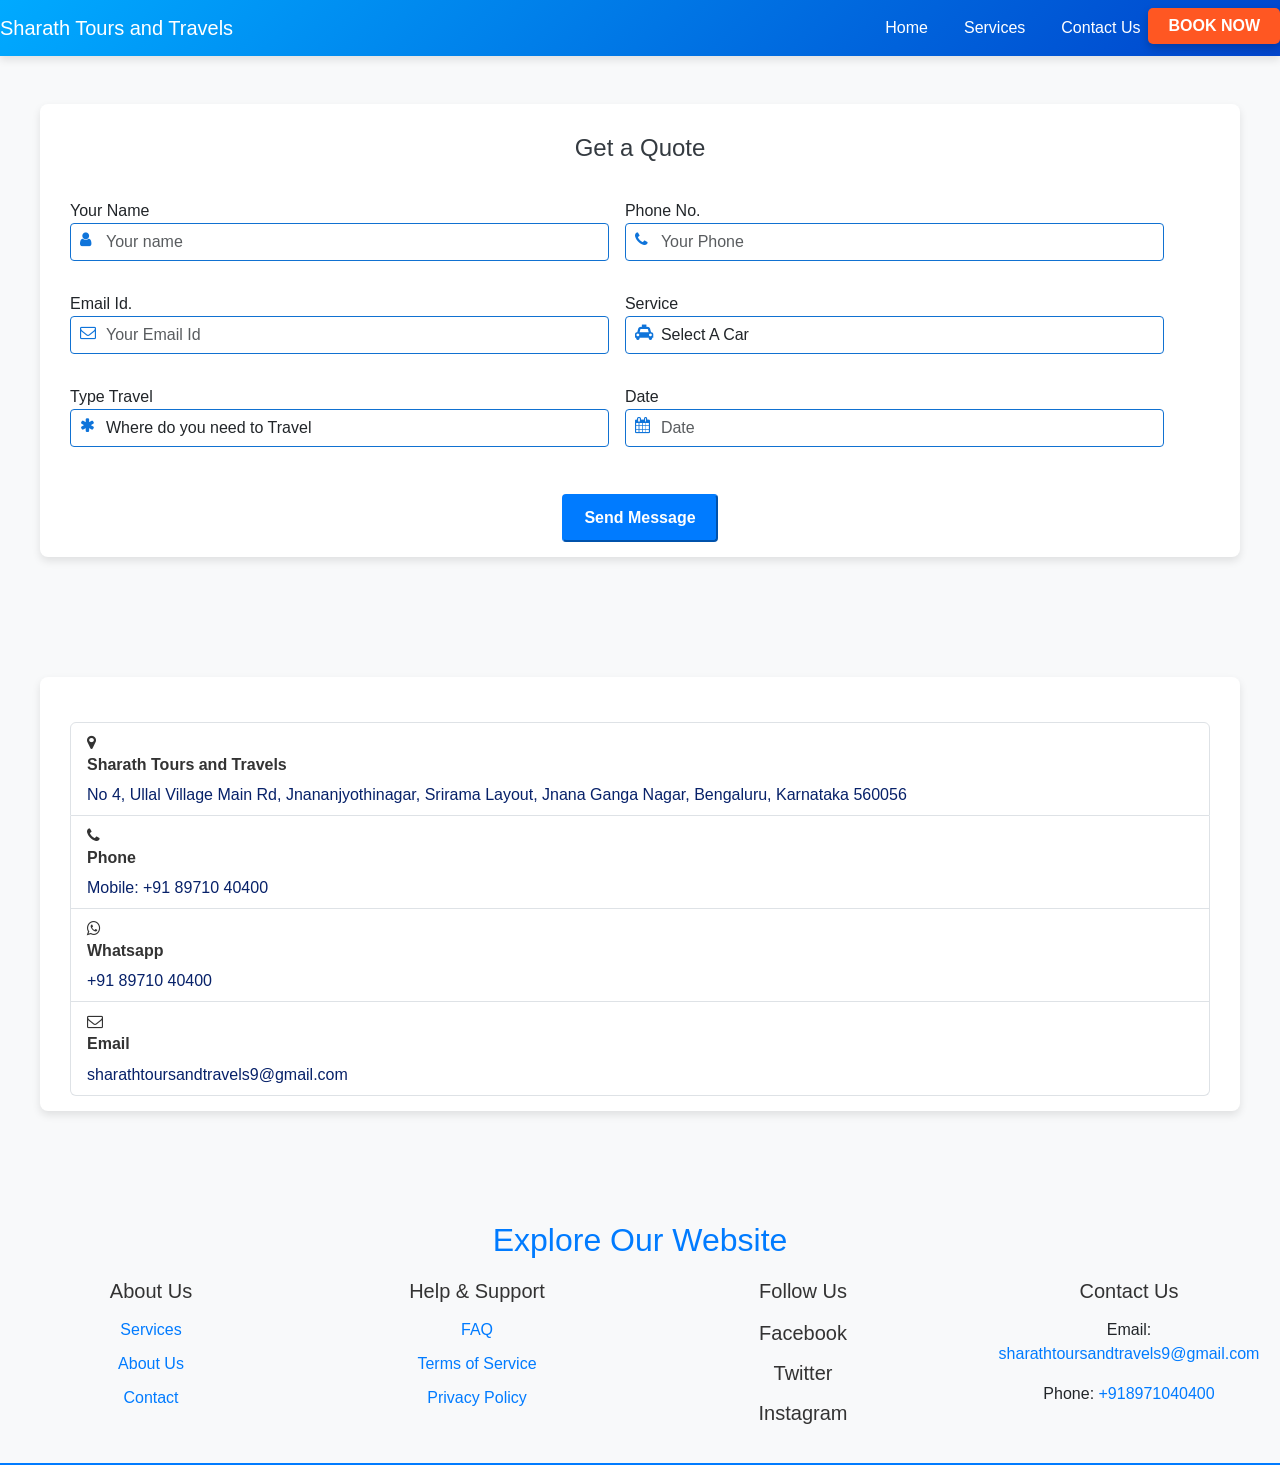
==== html/contactus.html @ 670be808 "Moving the code base to reachinstant" ====
<!doctype html>
<html lang="en">

<head>
  <!-- Required meta tags -->
  <meta charset="utf-8">
  <meta name="viewport" content="width=device-width, initial-scale=1">
  <link rel="icon" href="../images/logo.png" sizes="16x16" type="image/png">
  <!-- Bootstrap CSS -->
  <link href="https://cdn.jsdelivr.net/npm/bootstrap@5.0.2/dist/css/bootstrap.min.css" rel="stylesheet"
    integrity="sha384-EVSTQN3/azprG1Anm3QDgpJLIm9Nao0Yz1ztcQTwFspd3yD65VohhpuuCOmLASjC" crossorigin="anonymous">

  <title>contact us</title>
  <link rel="stylesheet" href="../css/contactus.css">
  <link rel="stylesheet" href="../css/styles.css">
  <link rel="stylesheet" href="https://cdnjs.cloudflare.com/ajax/libs/font-awesome/4.7.0/css/font-awesome.min.css">
</head>

<body>
<!-- Navigation Bar -->
<nav class="navbar navbar-expand-lg navbar-custom">
  <a class="navbar-brand" href="../index.html">Sharath Tours and Travels</a>
  <button
    class="navbar-toggler"
    type="button"
    data-toggle="collapse"
    data-target="#navbarNav"
    aria-controls="navbarNav"
    aria-expanded="false"
    aria-label="Toggle navigation"
  >
    <span class="navbar-toggler-icon"></span>
  </button>
  <div class="collapse navbar-collapse justify-content-end" id="navbarNav">
    <ul class="navbar-nav">
      <li class="nav-item active">
        <a class="nav-link" href="../index.html"
          >Home <span class="sr-only">(current)</span></a
        >
      </li>
      <li class="nav-item">
        <a class="nav-link" href="../index.html#services">Services</a>
      </li>
      <li class="nav-item">
        <a class="nav-link" href="#contact">Contact Us</a>
      </li>
      <a href="#contact"
        ><button class="btn book-now-button" type="button">
          Book Now
        </button></a
      >
    </ul>
  </div>
</nav>

  </div>
  <div class="container mt-5">
    <div class="form-content homecontect">
        <div id="contact" class="contact-form-action">
            <h4>Get a Quote</h4>
            <!-- Ensure there is only one form tag -->
            <form class="row g-3 messenger-box-form" method="post" action="../php/process_form.php">
                <!-- Your Name -->
                <div class="col-lg-6 responsive-column">
                    <div class="input-box">
                        <label class="label-text" for="name">Your Name</label>
                        <div class="form-group">
                            <span class="fa fa-user form-icon"></span>
                            <input class="form-control" type="text" id="name" name="name" placeholder="Your name" required>
                        </div>
                    </div>
                </div>
                <!-- Phone No. -->
                <div class="col-lg-6 responsive-column">
                    <div class="input-box">
                        <label class="label-text" for="phone">Phone No.</label>
                        <div class="form-group">
                            <span class="fa fa-phone form-icon"></span>
                            <input class="form-control" type="text" id="phone" name="phone" placeholder="Your Phone" required>
                        </div>
                    </div>
                </div>
                <!-- Email Id -->
                <div class="col-lg-6 responsive-column">
                    <div class="input-box">
                        <label class="label-text" for="email">Email Id.</label>
                        <div class="form-group">
                            <span class="fa fa-envelope-o form-icon"></span>
                            <input class="form-control" type="text" id="email" name="email" placeholder="Your Email Id" required>
                        </div>
                    </div>
                </div>
                <!-- Service -->
                <div class="col-lg-6 responsive-column">
                    <div class="input-box">
                        <label class="label-text" for="fleets">Service</label>
                        <div class="form-group">
                            <span class="fa fa-cab form-icon"></span>
                            <select name="fleets" id="fleets" class="form-control" >
                                <option hidden="" disabled="disabled" selected="selected" value="">Select A Car</option>
                                <option value="Sedan Cars">Sedan Cars</option>
                                <option value="Maruti Ertiga">Maruti Ertiga</option>
                                <option value="Toyota Innova">Toyota Innova</option>
                                <option value="Innova Crysta">Innova Crysta</option>
                                <option value="Maharaja Tempo Traveller">Maharaja Tempo Traveller</option>
                                <option value="Semi-sleeper Maharaja TT">Semi-sleeper Maharaja TT</option>
                                <option value="12 Seater Tempo Traveller">12 Seater Tempo Traveller</option>
                                <option value="14 Seater Tempo Traveller">14 Seater Tempo Traveller</option>
                                <option value="Force Urbania">Force Urbania</option>
                                <option value="20 Seater Tempo Traveller">20 Seater Tempo Traveller</option>
                                <option value="21 Seater MinBus">21 Seater MinBus</option>
                                <option value="24 Seater Min Bus">24 Seater Min Bus</option>
                                <option value="Luxury Bharat Benz">Luxury Bharat Benz</option>
                                <option value="33 Seater Bus">33 Seater Bus</option>
                                <option value="Multi Axle Volvo Bus">Multi Axle Volvo Bus</option>
                                <option value="50 Seater Bus">50 Seater Bus</option>
                            </select>
                            <span id="car_error" class="text-danger"></span>
                        </div>
                    </div>
                </div>
                <!-- Type Travel -->
                <div class="col-lg-6 responsive-column">
                    <div class="input-box">
                        <label class="label-text" for="travel">Type Travel</label>
                        <div class="form-group">
                            <span class="fa fa-asterisk form-icon"></span>
                            <select name="typetravel" id="travel" class="form-control" >
                                <option hidden="" disabled="disabled" selected="selected" value="">Where do you need to Travel</option>
                                <option value="With in City">With in City</option>
                                <option value="Outstation">Outstation</option>
                                <option value="Airport">Airport</option>
                            </select>
                            <span id="travel_error" class="text-danger"></span>
                        </div>
                    </div>
                </div>
                <!-- Date -->
                <div class="col-lg-6 responsive-column">
                    <div class="input-box">
                        <label class="label-text" for="date">Date</label>
                        <div class="form-group">
                            <span class="fa fa-calendar form-icon"></span>
                            <input placeholder="Date" class="textbox-n form-control" type="text" onfocus="(this.type='date')" id="date" name="date" />
                            <span id="date_error" class="text-danger"></span>
                        </div>
                    </div>
                </div>
                <!-- CAPTCHA -->
                <div class="col-lg-12 text-center">
                    <div class="form-group">
                        <div class="g-recaptcha" data-sitekey=""></div>
                        <span id="captcha_error" class="text-danger"></span>
                    </div>
                </div>
                <!-- Submit Button -->
                <div class="col-lg-12">
                    <div class="btn-box text-center">
                        <button name="submit" type="submit" class="theme-btn send-message-btn" id="send-message-btn">Send Message</button>
                    </div>
                </div>
            </form>
        </div>
    </div>
</div>

<div class="contactus">
    <div class="container">
      <div class="row">
        <div class="col-md-12">
          <div class="list-group">
            <div class="list-group-item">
              <i class="fa fa-map-marker icon-element"></i>
              <h5 class="title1 font-size-16 pb-1">Sharath Tours and Travels</h5>
              <p class="map__desc">No 4, Ullal Village Main Rd, Jnananjyothinagar, Srirama Layout, Jnana Ganga Nagar, Bengaluru, Karnataka 560056</p>
            </div>
            <div class="list-group-item">
              <i class="fa fa-phone icon-element"></i>
              <h5 class="title1 font-size-16 pb-1">Phone</h5>
              <p class="map__desc">Mobile: +91 89710 40400</p>
            </div>
            <div class="list-group-item">
              <i class="fa fa-whatsapp icon-element"></i>
              <h5 class="title1 font-size-16 pb-1">Whatsapp</h5>
              <p class="map__desc">+91 89710 40400</p>
            </div>
            <div class="list-group-item">
              <i class="fa fa-envelope-o icon-element"></i>
              <h5 class="title1 font-size-16 pb-1">Email</h5>
              <p class="map__desc">sharathtoursandtravels9@gmail.com</p>
            </div>
          </div>
        </div>
      </div>
    </div>
  </div>

      <!-- Links and References Section -->
      <section class="links-references">
        <div class=" text-center">
          <h2>Explore Our Website</h2>
          <div class="row">
            <div class="col-md-3">
              <h5>About Us</h5>
              <ul class="list-unstyled">
                <li><a href="#services">Services</a></li>
                <li><a href="#about">About Us</a></li>
                <li><a href="#contact">Contact</a></li>
              </ul>
            </div>
            <div class="col-md-3">
              <h5>Help & Support</h5>
              <ul class="list-unstyled">
                <li><a href="#faq">FAQ</a></li>
                <li><a href="#terms">Terms of Service</a></li>
                <li><a href="#privacy">Privacy Policy</a></li>
              </ul>
            </div>
            <div class="col-md-3">
              <h5>Follow Us</h5>
              <ul class="list-unstyled social-icons">
                <li><a href="#" class="facebook">Facebook</a></li>
                <li><a href="#" class="twitter">Twitter</a></li>
                <li><a href="#" class="instagram">Instagram</a></li>
              </ul>
            </div>
            <div class="col-md-3">
              <h5>Contact Us</h5>
              <p>
                Email:
                <a href="mailto:sharathtoursandtravels9@gmail.com"
                  >sharathtoursandtravels9@gmail.com</a
                >
              </p>
              <p>Phone: <a href="tel:+918971040400">+918971040400</a></p>
            </div>
          </div>
        </div>
      </section>  

</div>
  <!-- Option 2: Separate Popper and Bootstrap JS -->
    <script src="https://cdn.jsdelivr.net/npm/@popperjs/core@2.9.2/dist/umd/popper.min.js" integrity="sha384-IQsoLXl5PILFhosVNubq5LC7Qb9DXgDA9i+tQ8Zj3iwWAwPtgFTxbJ8NT4GN1R8p" crossorigin="anonymous"></script>
    <script src="https://cdn.jsdelivr.net/npm/bootstrap@5.0.2/dist/js/bootstrap.min.js" integrity="sha384-cVKIPhGWiC2Al4u+LWgxfKTRIcfu0JTxR+EQDz/bgldoEyl4H0zUF0QKbrJ0EcQF" crossorigin="anonymous"></script>
</body>
</html>
---- css/contactus.css ----
.navbar-custom
{
    background: linear-gradient(
        135deg,
        #00aaff,
        #0044cc
      ); /* Gradient background */
      box-shadow: 0 4px 8px rgba(0, 0, 0, 0.1);
}

/* General form styles */

body {
    background-color: #f8f9fa; /* Light grey background */
    font-family: Arial, sans-serif; /* Default font */
    
}

.container {
    max-width: 300px; /* Smaller width for the container */
    background-color: #ffffff; /* White background */
    padding: 30px; /* Padding inside the container */
    border-radius: 8px; /* Rounded corners */
    box-shadow: 0 4px 8px rgba(0, 0, 0, 0.1); /* Subtle shadow */
    margin: 50px auto; /* Center the container */
    
}

h4 {
    text-align: center; /* Center the heading text */
    margin-bottom: 20px; /* Space below the heading */
    color: #343a40; /* Dark grey color for the heading */
}

.form-group label {
    font-weight: bold; /* Bold labels */
    color: #343a40; /* Dark grey color for the labels */
}

.form-control {
    border: 1px solid #1171d1; /* Border color */
    border-radius: 4px; /* Rounded corners for input fields */
    padding-left: 35px; /* Padding to make room for the icons */
    
}
.form-control::hover{
    background-color: #00aaff;

}

.form-icon {
    position: absolute; /* Position the icon absolutely */
    left: 10px; /* Align the icon to the left */
    top: 40px;; /* Center the icon vertically */
    transform: translateY(-50%); /* Center the icon vertically */
    color: #0f74da; /* Color of the icon */
}

.input-box {
    position: relative; /* Parent of the icon */
    margin-bottom: 15px; /* Space between input boxes */
}

.theme-btn {
    background-color: #007bff; /* Primary button color */
    border-color: #007bff; /* Border color for the button */
    padding: 10px 20px; /* Padding inside the button */
    font-size: 16px; /* Larger font size for the button */
    font-weight: bold; /* Bold button text */
    border-radius: 4px; /* Rounded corners for the button */
    color: #fff; /* White text color */
    transition: background-color 0.3s ease, border-color 0.3s ease; /* Smooth transition for hover effect */
}

.theme-btn:hover {
    background-color: #0056b3; /* Darker blue on hover */
    border-color: #004085; /* Darker border on hover */
}

/* Responsive design */
@media (min-width: 768px) {
    .responsive-column {
        flex: 0 0 48%; /* Two columns in a row */
        max-width: 48%; /* Two columns in a row */
    }
}

@media (max-width: 767px) {
    .responsive-column {
        flex: 0 0 100%; /* Full width on smaller screens */
        max-width: 100%; /* Full width on smaller screens */
    }
}

/* General container styling */
.contactus {
    padding: 20px 0;
}

.container {
    max-width: 1200px;
    
}

/* Form Box */
.form-box {
    background-color: #00aaff;
    border-radius: 8px;
    padding: 20px;
    box-shadow: 0 4px 8px rgba(0, 0, 0, 0.1);
}

/* Address Book Styling */
.address-book {
    padding: 10px 0;
}

.contact-address {
    list-style-type: none;
    padding: 0;
    margin: 0;
}

.contact-address li {
    display: flex;
    align-items: center;
    padding: 10px 0;
    border-bottom: 1px solid #ddd;
}

.contact-address li:last-child {
    border-bottom: none;
}

/* Icon Styling */
.icon-element {
    font-size: 24px;
    margin-right: 15px;
    color: #333;
}

/* Text Styling */
.title1 {
    font-size: 16px;
    font-weight: bold;
    margin-bottom: 5px;
    color: #333;
}

.map__desc {
    margin: 0;
    color: hsl(224, 87%, 22%);
}

/* Responsive Design */
@media (max-width: 767px) {
    .contactus {
        padding: 10px 0;
    }

    .form-box {
        padding: 15px;
    }

    .contact-address li {
        flex-direction: column;
        align-items: flex-start;
    }

    .icon-element {
        margin-right: 0;
        margin-bottom: 10px;
    }
}
---- css/styles.css ----
body {
  font-family: Arial, sans-serif;
}

html {
  scroll-behavior: smooth;
}
.carousel-item {
  height: 500px;
}
.content {
  position: relative;
  z-index: 2;
  color: white;
  text-align: center;
}

.transports {
  padding: 60px 0;
}

.animated {
  animation: fadeInUp 1s ease-out;
}
@keyframes fadeInUp {
  from {
    opacity: 0;
    transform: translateY(20px);
  }
  to {
    opacity: 1;
    transform: translateY(0);
  }
}

.navbar-custom {
  background: linear-gradient(
    135deg,
    #00aaff,
    #0044cc
  ); /* Gradient background */
  box-shadow: 0 4px 8px rgba(0, 0, 0, 0.1); /* Subtle shadow */
}
.navbar-custom .navbar-brand,
.navbar-custom .nav-link {
  color: #ffffff; /* White color for text */
}
.navbar-custom .nav-link {
  margin-left: 20px; /* Space between nav items */
}
.navbar-custom .nav-link:hover {
  color: #ffcc00; /* Gold color on hover */
  text-decoration: underline; /* Underline on hover */
}
.navbar-toggler-icon {
  background-image: url('data:image/svg+xml;charset=utf8,%3Csvg xmlns="http://www.w3.org/2000/svg" viewBox="0 0 30 30"%3E%3Cpath stroke="rgba(255,255,255,.5)" stroke-width="2" d="M4 6h22M4 15h22M4 24h22"/%3E%3C/svg%3E');
}
.banner {
  background-image: url("images/banner.jpg");
  background-size: cover;
  background-position: center;
  height: 200px;
  color: #fff;
  text-align: center;
  display: flex;
  align-items: center;
  justify-content: center;
  border-bottom: 5px solid #0044cc; /* Bottom border matching navbar */
}
.banner h1 {
  font-size: 3rem;
  font-weight: bold;
}

.book-now-button {
  display: inline-block;
  font-weight: bold;
  color: #fff;
  background-color: #ff5722; /* Vibrant color for visibility */
  border: none;
  text-transform: uppercase;
  cursor: pointer;
  text-decoration: none;
  box-shadow: 0 4px 8px rgba(0, 0, 0, 0.2);
  animation: blink 1s infinite; /* Blinking effect */
}
.book-now-button:hover {
  background-color: #e64a19; /* Darker shade on hover */
}
@keyframes blink {
  0%,
  100% {
    opacity: 1;
  }
  50% {
    opacity: 0.5;
  }
}

.more-details {
  background: linear-gradient(to right, #00b7ff 0%, #5dc0e7 50%, #8b8be0 100%); 
  padding: 40px 0;
}
.details-content {
  background: #ffffff; /* White background for text area */
  border-radius: 8px; /* Rounded corners */
  box-shadow: 0 4px 8px rgba(0, 0, 0, 0.1); /* Subtle shadow */
  padding: 20px;
  margin-right: 10px; /* Space between text and carousel */
}
.section-title {
  font-size: 2.5rem;
  font-weight: bold;
  margin-bottom: 20px;
}
.intro-text {
  font-size: 1.25rem;
  color: #333;
  margin-bottom: 20px;
}
.subheading {
  font-size: 1.5rem;
  font-weight: bold;
  margin-top: 20px;
  margin-bottom: 10px;
}
.detail-text {
  font-size: 1rem;
  color: #555;
  margin-bottom: 20px;
}
.detail-list {
  list-style-type: disc;
  padding-left: 20px;
}
.detail-list li {
  margin-bottom: 10px;
}
.carousel-inner img {
  border-radius: 8px; /* Rounded corners for images */
}
.carousel-caption {
  background-color: rgba(0, 0, 0, 0.5); /* Dark overlay for text readability */
  color: #fff;
  border-radius: 8px; /* Rounded corners for caption */
  padding: 10px;
}
.carousel-control-prev-icon,
.carousel-control-next-icon {
  background-color: rgba(
    0,
    0,
    0,
    0.3
  ); /* Semi-transparent background for controls */
  border-radius: 50%; /* Rounded controls */
}
.badge {
  font-size: 1rem;
  margin: 5px;
  padding: 10px 15px;
}
.badge-primary {
  background-color: #007bff;
  color: #fff;
}
.badge-success {
  background-color: #28a745;
  color: #fff;
}
.badge-warning {
  background-color: #ffc107;
  color: #212529;
}
.badge-info {
  background-color: #17a2b8;
  color: #fff;
}
.comment-slide {
  display: flex;
}

.opening-animation {
  position: relative;
  height: 100vh;
  background: url("images/hero-bg.jpg") no-repeat center center/cover;
  display: flex;
  align-items: center;
  justify-content: center;
  color: #fff;
  overflow: hidden;
  text-align: center;
}

.opening-animation .overlay {
  position: absolute;
  top: 0;
  left: 0;
  width: 100%;
  height: 100%;
  background: rgba(0, 0, 0, 0.5); /* Semi-transparent overlay */
  display: flex;
  align-items: center;
  justify-content: center;
  z-index: 1;
}

.opening-animation .container {
  position: relative;
  z-index: 2;
}

.main-heading {
  font-size: 3.5rem;
  font-weight: 700;
  animation: fadeInUp 2s ease-out;
}

.sub-heading {
  font-size: 1.75rem;
  font-weight: 400;
  margin-top: 10px;
  animation: fadeInUp 2s ease-out 0.5s;
}

.description {
  font-size: 1.25rem;
  margin-top: 20px;
  animation: fadeInUp 2s ease-out 1s;
}

.animated-button {
  margin-top: 30px;
  padding: 10px 20px;
  font-size: 1.25rem;
  border: none;
  border-radius: 50px;
  background: #007bff;
  color: #fff;
  text-decoration: none;
  transition: background 0.3s, transform 0.3s;
}

.animated-button:hover {
  background: #0056b3;
  transform: scale(1.1);
}

.car-illustration {
  position: absolute;
  top: 10px; /* Adjust distance from the top as needed */
  left: -150px; /* Start position off-screen */
  width: 100px; /* Adjust size as needed */
  height: auto;
  animation: driveAcross 10s linear infinite;
  z-index: 1;
}

@keyframes fadeInUp {
  from {
    opacity: 0;
    transform: translateY(20px);
  }
  to {
    opacity: 1;
    transform: translateY(0);
  }
}

@keyframes driveAcross {
  0% {
    transform: translateX(-150px); /* Start position */
  }
  100% {
    transform: translateX(calc(100vw + 150px)); /* End position */
  }
}

.links-references {
  background-color: #f8f9fa;
  padding: 40px 0;
  border-bottom: 2px solid #007bff;
}

.links-references h2 {
  font-size: 2rem;
  margin-bottom: 20px;
  color: #007bff;
}

.links-references h5 {
  font-size: 1.25rem;
  margin-bottom: 15px;
  color: #333;
}

.links-references ul {
  padding: 0;
  margin: 0;
  list-style: none;
}

.links-references li {
  margin-bottom: 10px;
}

.links-references a {
  text-decoration: none;
  color: #007bff;
  transition: color 0.3s;
}

.links-references a:hover {
  color: #0056b3;
}

.social-icons a {
  display: block;
  margin-bottom: 10px;
  color: #333;
  font-size: 1.25rem;
  transition: color 0.3s;
}

.social-icons a:hover {
  color: #007bff;
}

.footer {
  background-color: #343a40;
  color: #fff;
  padding: 20px 0;
}

.footer p {
  margin: 0;
  font-size: 0.875rem;
}

.footer a {
  color: #007bff;
  text-decoration: none;
  transition: color 0.3s;
}

.footer a:hover {
  color: #0056b3;
}

/* Background image or color for the whole section */
.contact-form-container {
  background: url("images/contact-background.jpg") no-repeat center center/cover;
  padding: 80px 0;
  min-height: 100vh;
  display: flex;
  align-items: center;
  justify-content: center;
}

.contact-form-wrapper {
  background-color: rgba(
    255,
    255,
    255,
    0.9
  ); /* White background with opacity */
  border-radius: 12px;
  padding: 30px;
  box-shadow: 0 8px 16px rgba(0, 0, 0, 0.2);
  max-width: 800px;
  width: 100%;
  position: relative;
  z-index: 1;
}

.contact-form-wrapper h2 {
  font-size: 2.5rem;
  margin-bottom: 30px;
  color: #007bff;
}

.contact-form-wrapper .form-control {
  border-radius: 8px;
  border: 1px solid #ced4da;
  transition: border-color 0.3s;
}

.contact-form-wrapper .form-control:focus {
  border-color: #007bff;
  box-shadow: 0 0 0 0.2rem rgba(38, 143, 255, 0.25);
}

.contact-form-wrapper .form-group label {
  font-weight: bold;
  color: #333;
}

.contact-form-wrapper .btn-primary {
  background-color: #007bff;
  border-color: #007bff;
  font-size: 1.125rem;
  padding: 12px;
  border-radius: 50px;
  transition: background-color 0.3s, border-color 0.3s;
}

.contact-form-wrapper .btn-primary:hover {
  background-color: #0056b3;
  border-color: #0056b3;
}

@media (max-width: 768px) {
  .contact-form-wrapper {
    padding: 20px;
  }

  .contact-form-wrapper h2 {
    font-size: 2rem;
  }
}

.contact-form-container.scrolled {
  opacity: 1;
}

.contact-form-container.scrolled {
  opacity: 1;
}

.contact-form-wrapper {
  background-color: rgba(
    255,
    255,
    255,
    0.9
  ); /* White background with opacity */
  border-radius: 12px;
  padding: 30px;
  box-shadow: 0 8px 16px rgba(0, 0, 0, 0.2);
  max-width: 800px;
  width: 100%;
  position: relative;
  z-index: 1;
}

.card-img-top {
  object-fit: cover;
  height: 200px; /* Adjust based on your needs */
}

/* Custom CSS for card spacing */
.card {
  margin-bottom: 30px; /* Adjust the spacing between rows of cards */
}

/* Optional: Adds space to the top and bottom of the row */
.row {
  margin-top: 15px; /* Compensates for the negative margin */
  margin-bottom: -15px;
}

.car-video {
  position: absolute;
  top: 0;
  left: 0;
  width: 100vw;
  height: 100vh;
  object-fit: cover; /* Ensures the video covers the entire screen */
  z-index: -1; /* Sends the video behind other content */
}
.btn {
  transition: background-color 0.3s, transform 0.2s;
}
.btn:hover {
  background-color: #0056b3;
  transform: scale(1.05);
}
.card {
  border-radius: 10px;
}
.card-img-top {
  border-radius: 10px 10px 0 0;
}

.card {
  border: none;
  border-radius: 10px;
  overflow: hidden;
  box-shadow: 0 8px 16px rgba(0, 0, 0, 0.15); /* Added shadow */
  transition: transform 0.3s, box-shadow 0.3s;
}

.card-img-top {
  border-bottom: 1px solid #007bff;
  height: 200px;
  object-fit: cover;
}

.container.transports {
  padding: 50px 0;
}

.section-title {
  font-size: 2.5rem;
  margin-bottom: 40px;
  font-weight: 700;
  color: #333;
}

.transport-card {
  margin-bottom: 30px;
}



/* Button-specific styles */
.btn-primary {
  background-color: #007bff; /* Blue color for Book Your Ride */
}

.btn-call-now {
  background-color: #848d2e; /* Green color for Call Now */
}

.btn-whatsapp {
  background-color: #25d366; /* WhatsApp green color */
}

/* Hover effects */
.btn:hover {
  opacity: 0.8;
  transform: scale(1.05); /* Slightly enlarge button on hover */
}

/* Optional: Add animation effect */
.animated-button {
  animation: pulse 1.5s infinite; /* Example of a pulsing animation */
}

@keyframes pulse {
  0% {
    transform: scale(1);
  }
  50% {
    transform: scale(1.05);
  }
  100% {
    transform: scale(1);
  }
}

.button-container {
  display: flex;
  gap: 10px; /* Space between buttons */
  justify-content: center; /* Center buttons horizontally */
  margin-top: 20px; /* Space above the buttons */
}

.btn {
  align-items: center; /* Center text vertically */
  justify-content: center; /* Center text horizontally */
  padding: 10px 20px;
  font-size: 16px;
  color: #fff;
  border: none;
  border-radius: 5px;
  text-align: center;
  text-decoration: none;
  cursor: pointer;
  transition: background-color 0.3s, transform 0.3s; /* Smooth transition for hover effects */
  line-height: 1; /* Ensure consistent vertical alignment */
  white-space: nowrap; /* Prevent text from wrapping */
}

.btn-whatsapp {
  display: inline-flex;
  align-items: center;
  font-size: 16px;
  padding: 10px 20px;
  border-radius: 5px;
  text-decoration: none;
  color: white;
  background-color: #25D366; /* WhatsApp green */
  transition: background-color 0.3s;
}

.btn-whatsapp:hover {
  background-color: #128C7E; /* Darker green for hover effect */
}

.btn-whatsapp i {
  margin-right: 8px; /* Space between icon and text */
}
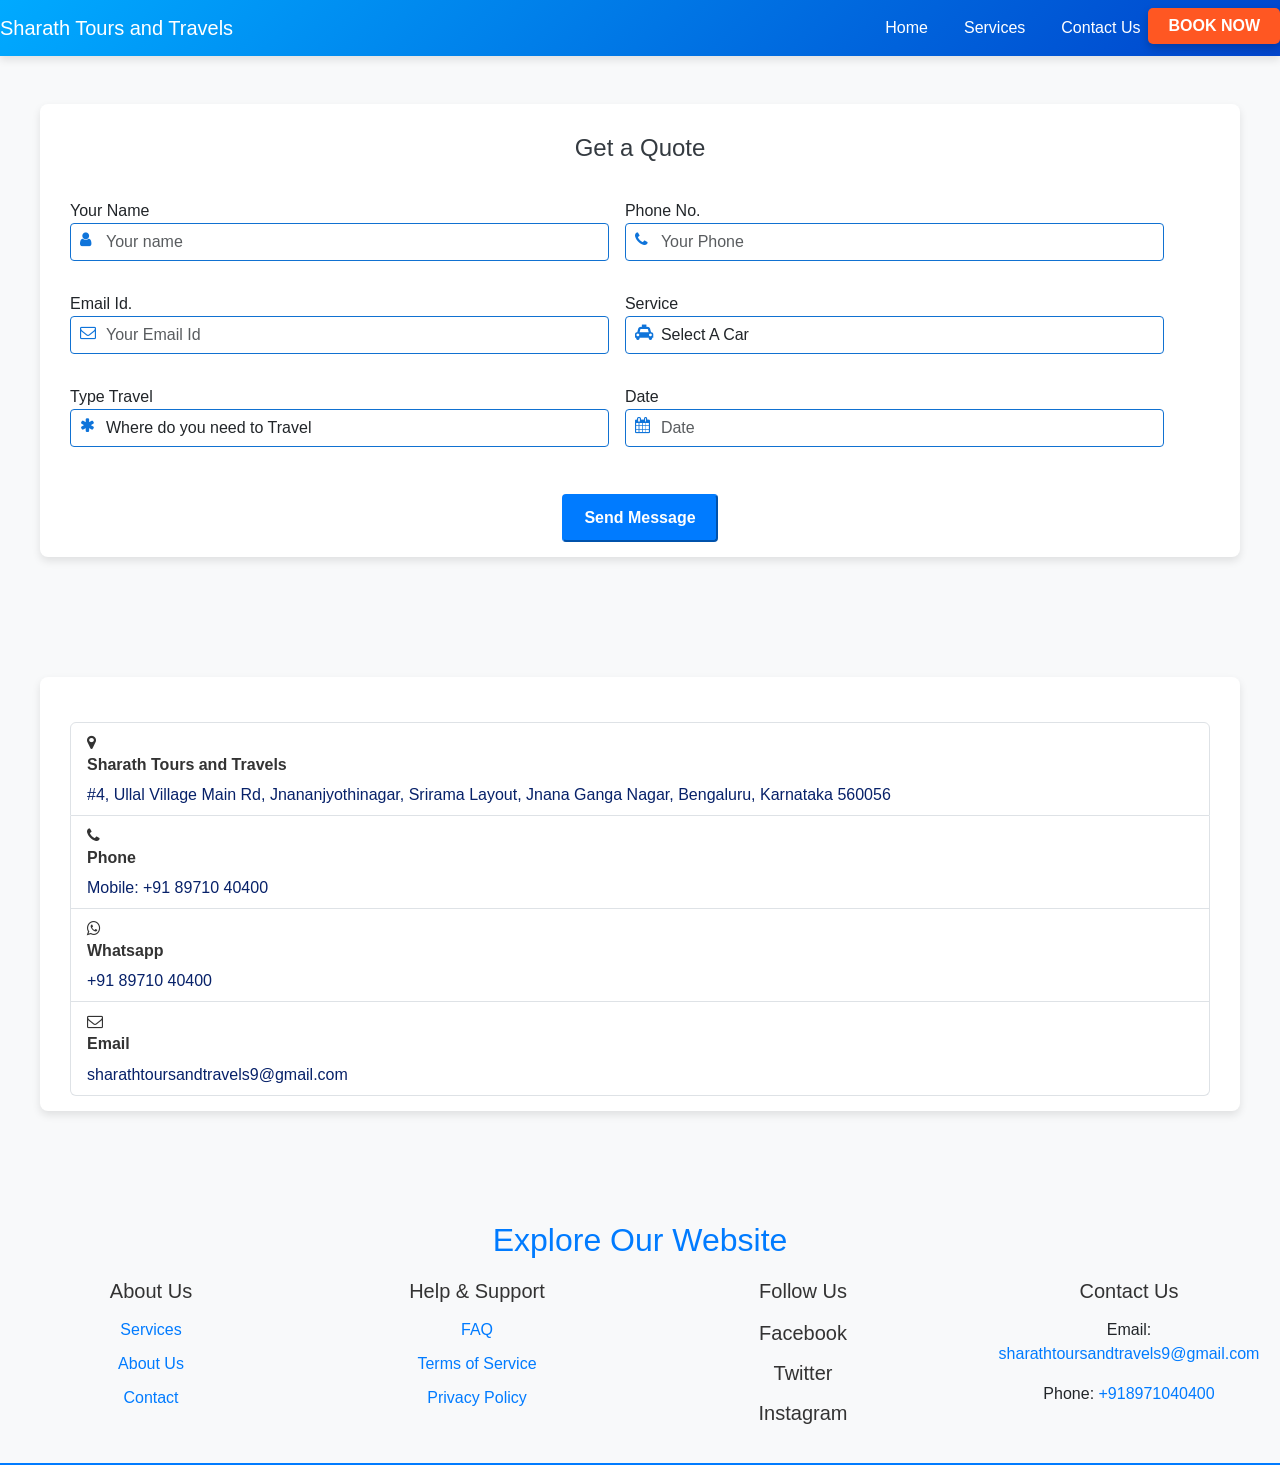
==== commit cb282480: "Synced Hosinger files" ====
--- a/html/contactus.html
+++ b/html/contactus.html
@@ -172,7 +172,7 @@
             <div class="list-group-item">
               <i class="fa fa-map-marker icon-element"></i>
               <h5 class="title1 font-size-16 pb-1">Sharath Tours and Travels</h5>
-              <p class="map__desc">No 4, Ullal Village Main Rd, Jnananjyothinagar, Srirama Layout, Jnana Ganga Nagar, Bengaluru, Karnataka 560056</p>
+              <p class="map__desc">#4, Ullal Village Main Rd, Jnananjyothinagar, Srirama Layout, Jnana Ganga Nagar, Bengaluru, Karnataka 560056</p>
             </div>
             <div class="list-group-item">
               <i class="fa fa-phone icon-element"></i>
